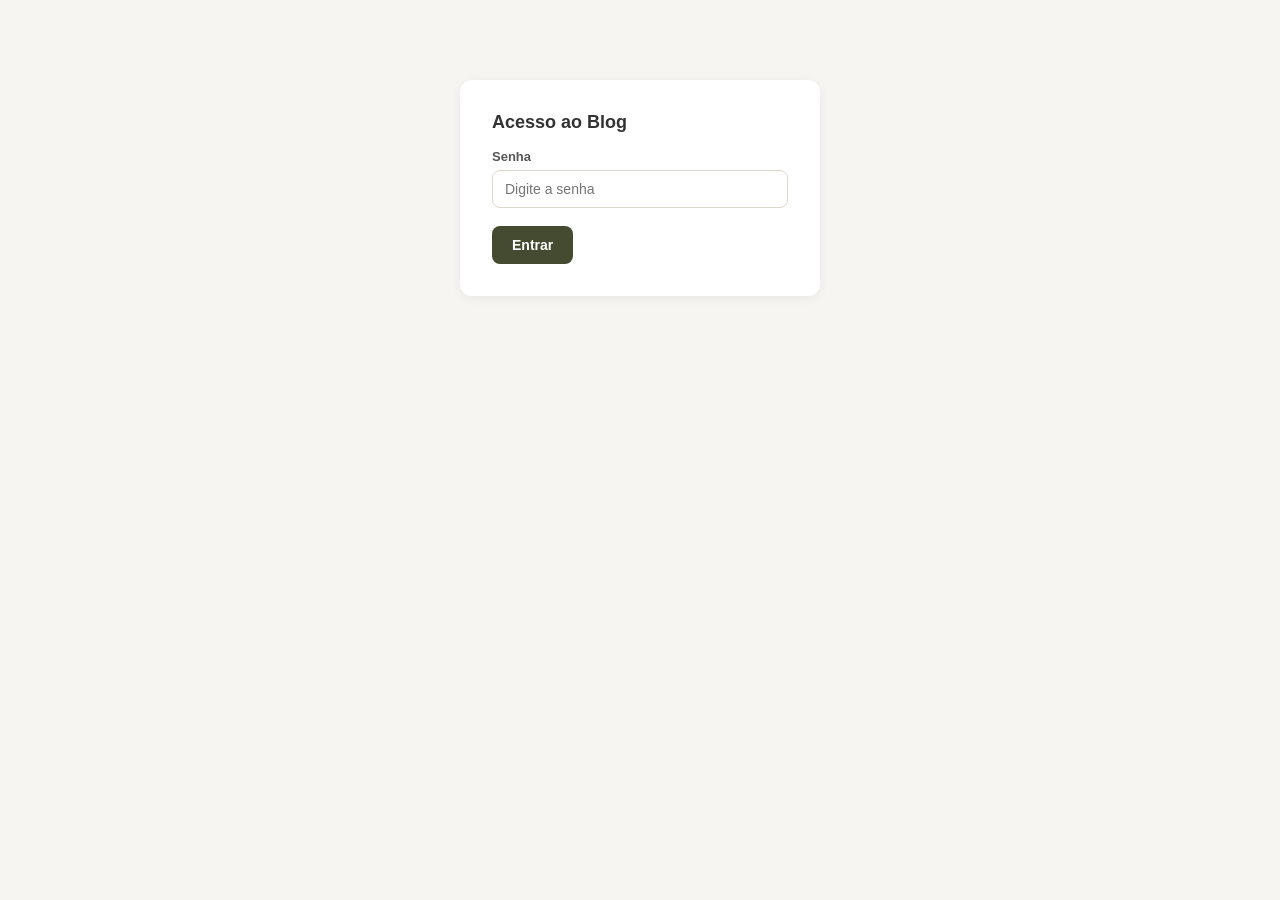
==== admin/index.html @ 90e3500a "Adiciona blog com área de administrador (publicação sem precisar de dev) - Nova seção "Blog" na home" ====
<!DOCTYPE html>
<html lang="pt-BR">
<head>
<meta charset="utf-8"/>
<meta name="viewport" content="width=device-width, initial-scale=1"/>
<meta name="robots" content="noindex, nofollow"/>
<title>Admin do Blog | João Batista de Sá</title>
<link href="/assets/joao-logo-bj.png" rel="icon" sizes="32x32"/>
<style>
:root{
  --jb-dark-green:#454B30;
  --jb-cream:#F0E0C7;
  --jb-cream-text:#35180A;
  --jb-bg:#F6F5F1;
  --jb-border:#DDD8CC;
}
*{box-sizing:border-box;}
body{margin:0;font-family:'Segoe UI',Raleway,sans-serif;background:var(--jb-bg);color:#333;}
header.topbar{
  background:var(--jb-dark-green);color:#fff;padding:14px 24px;
  display:flex;align-items:center;justify-content:space-between;
}
header.topbar h1{font-size:16px;margin:0;font-weight:600;}
header.topbar button{
  background:transparent;border:1px solid rgba(255,255,255,.4);color:#fff;
  padding:6px 14px;border-radius:100px;cursor:pointer;font-size:13px;
}
.wrap{max-width:900px;margin:0 auto;padding:32px 20px;}
#login-view{
  max-width:360px;margin:80px auto;background:#fff;padding:32px;border-radius:12px;
  box-shadow:0 2px 12px rgba(0,0,0,.06);
}
#login-view h2{margin-top:0;font-size:18px;}
input[type=password], input[type=text], input[type=url], input[type=date], textarea{
  width:100%;padding:10px 12px;border:1px solid var(--jb-border);border-radius:8px;
  font-size:14px;font-family:inherit;margin-top:6px;
}
label{display:block;font-size:13px;font-weight:600;color:#555;margin-top:16px;}
button.primary{
  background:var(--jb-dark-green);color:#fff;border:none;padding:11px 20px;
  border-radius:8px;cursor:pointer;font-size:14px;font-weight:600;margin-top:18px;
}
button.primary:disabled{opacity:.6;cursor:default;}
.error{color:#b3261e;font-size:13px;margin-top:10px;}
.hidden{display:none !important;}

.card{background:#fff;border-radius:12px;padding:20px 22px;box-shadow:0 1px 6px rgba(0,0,0,.05);margin-bottom:20px;}
.card-header{display:flex;align-items:center;justify-content:space-between;margin-bottom:16px;}
.card-header h2{font-size:16px;margin:0;}
.btn-new{background:var(--jb-cream);color:var(--jb-cream-text);border:none;padding:9px 18px;border-radius:100px;font-weight:600;font-size:13px;cursor:pointer;}

.post-row{display:flex;align-items:center;justify-content:space-between;padding:12px 0;border-bottom:1px solid var(--jb-border);}
.post-row:last-child{border-bottom:none;}
.post-info strong{display:block;font-size:14px;}
.post-info span{font-size:12px;color:#888;}
.badge{font-size:11px;padding:2px 8px;border-radius:100px;margin-left:8px;}
.badge.pub{background:#dff3e0;color:#1e7a2e;}
.badge.draft{background:#f1eadb;color:#8a6d1f;}
.post-actions button{
  background:none;border:1px solid var(--jb-border);padding:6px 12px;border-radius:6px;
  font-size:12px;cursor:pointer;margin-left:6px;
}
.post-actions button.danger{color:#b3261e;border-color:#e7c3bf;}

.toolbar{display:flex;gap:6px;flex-wrap:wrap;margin-top:6px;}
.toolbar button{
  border:1px solid var(--jb-border);background:#fff;border-radius:6px;padding:6px 10px;
  cursor:pointer;font-size:13px;
}
.editor{
  border:1px solid var(--jb-border);border-radius:8px;padding:12px 14px;min-height:220px;
  margin-top:6px;font-size:14px;line-height:1.6;outline:none;
}
.editor:empty:before{content:attr(data-placeholder);color:#aaa;}
.row2{display:flex;gap:16px;}
.row2 > div{flex:1;}
.cover-preview{max-width:200px;border-radius:8px;margin-top:8px;display:block;}
.hint{font-size:12px;color:#888;margin-top:4px;}
.form-actions{display:flex;gap:10px;align-items:center;margin-top:22px;}
.link-btn{background:none;border:none;color:#555;cursor:pointer;font-size:13px;text-decoration:underline;}
</style>
</head>
<body>

<div id="login-view" class="hidden">
  <h2>Acesso ao Blog</h2>
  <label>Senha
    <input type="password" id="login-password" placeholder="Digite a senha"/>
  </label>
  <button class="primary" id="login-btn">Entrar</button>
  <div class="error hidden" id="login-error"></div>
</div>

<div id="app-view" class="hidden">
  <header class="topbar">
    <h1>Blog — João Batista de Sá</h1>
    <button id="logout-btn">Sair</button>
  </header>
  <div class="wrap">

    <div class="card" id="list-card">
      <div class="card-header">
        <h2>Seus posts</h2>
        <button class="btn-new" id="new-post-btn">+ Novo post</button>
      </div>
      <div id="posts-list"><p class="hint">Carregando...</p></div>
    </div>

    <div class="card hidden" id="editor-card">
      <div class="card-header">
        <h2 id="editor-title">Novo post</h2>
        <button class="link-btn" id="cancel-edit-btn">Cancelar</button>
      </div>

      <label>Título
        <input type="text" id="f-title" placeholder="Título do artigo"/>
      </label>

      <label>Resumo (aparece no card da home)
        <textarea id="f-excerpt" rows="2" placeholder="Um resumo curto e chamativo..."></textarea>
      </label>

      <div class="row2">
        <div>
          <label>Data
            <input type="date" id="f-date"/>
          </label>
        </div>
        <div>
          <label>Imagem de capa (opcional)
            <input type="file" id="f-cover-file" accept="image/png,image/jpeg,image/webp"/>
          </label>
          <div class="hint" id="cover-status"></div>
          <img id="cover-preview" class="cover-preview hidden"/>
        </div>
      </div>

      <label>Conteúdo do artigo</label>
      <div class="toolbar">
        <button type="button" data-cmd="bold"><b>B</b></button>
        <button type="button" data-cmd="italic"><i>I</i></button>
        <button type="button" data-cmd="formatBlock" data-value="H2">H2</button>
        <button type="button" data-cmd="formatBlock" data-value="H3">H3</button>
        <button type="button" data-cmd="insertUnorderedList">• Lista</button>
        <button type="button" data-cmd="createLink">Link</button>
        <button type="button" data-cmd="formatBlock" data-value="P">Parágrafo</button>
      </div>
      <div class="editor" id="f-content" contenteditable="true" data-placeholder="Escreva o artigo aqui..."></div>

      <label style="display:flex;align-items:center;gap:8px;margin-top:20px;">
        <input type="checkbox" id="f-published" style="width:auto;margin:0;"/>
        Publicar agora (fica visível no site)
      </label>

      <div class="form-actions">
        <button class="primary" id="save-btn">Salvar</button>
        <span class="error hidden" id="editor-error"></span>
        <span class="hint hidden" id="editor-saving">Salvando e publicando no GitHub... isso pode levar alguns segundos.</span>
      </div>
    </div>

  </div>
</div>

<script>
const $ = (sel) => document.querySelector(sel);
let currentSlug = null; // null = criando novo
let pendingCoverUrl = '';

async function api(path, opts) {
  const res = await fetch(path, {
    method: 'GET',
    headers: { 'Content-Type': 'application/json' },
    ...opts,
  });
  const data = await res.json().catch(() => ({}));
  if (!res.ok) throw new Error(data.error || 'Erro na requisição.');
  return data;
}

function showLogin() {
  $('#login-view').classList.remove('hidden');
  $('#app-view').classList.add('hidden');
}
function showApp() {
  $('#login-view').classList.add('hidden');
  $('#app-view').classList.remove('hidden');
  loadPosts();
}

async function checkSession() {
  try {
    const { authenticated } = await api('/api/admin/session');
    if (authenticated) showApp(); else showLogin();
  } catch {
    showLogin();
  }
}

$('#login-btn').addEventListener('click', async () => {
  const password = $('#login-password').value;
  $('#login-error').classList.add('hidden');
  try {
    await api('/api/admin/login', { method: 'POST', body: JSON.stringify({ password }) });
    showApp();
  } catch (e) {
    $('#login-error').textContent = e.message;
    $('#login-error').classList.remove('hidden');
  }
});
$('#login-password').addEventListener('keydown', (e) => {
  if (e.key === 'Enter') $('#login-btn').click();
});

$('#logout-btn').addEventListener('click', async () => {
  await api('/api/admin/logout', { method: 'POST' });
  showLogin();
});

async function loadPosts() {
  const list = $('#posts-list');
  list.innerHTML = '<p class="hint">Carregando...</p>';
  try {
    const { posts } = await api('/api/admin/posts');
    if (!posts.length) {
      list.innerHTML = '<p class="hint">Nenhum post ainda. Clique em "Novo post" para começar.</p>';
      return;
    }
    list.innerHTML = '';
    posts.forEach((p) => {
      const row = document.createElement('div');
      row.className = 'post-row';
      row.innerHTML = `
        <div class="post-info">
          <strong>${escapeHtml(p.title)}<span class="badge ${p.published ? 'pub' : 'draft'}">${p.published ? 'Publicado' : 'Rascunho'}</span></strong>
          <span>${p.date || ''}</span>
        </div>
        <div class="post-actions">
          <button data-action="edit">Editar</button>
          <button data-action="delete" class="danger">Excluir</button>
        </div>`;
      row.querySelector('[data-action="edit"]').addEventListener('click', () => editPost(p.slug));
      row.querySelector('[data-action="delete"]').addEventListener('click', () => deletePost(p.slug, p.title));
      list.appendChild(row);
    });
  } catch (e) {
    list.innerHTML = `<p class="error">${escapeHtml(e.message)}</p>`;
  }
}

function escapeHtml(s) {
  return String(s).replace(/&/g,'&amp;').replace(/</g,'&lt;').replace(/>/g,'&gt;');
}

function openEditor() {
  $('#list-card').classList.add('hidden');
  $('#editor-card').classList.remove('hidden');
}
function closeEditor() {
  $('#editor-card').classList.add('hidden');
  $('#list-card').classList.remove('hidden');
  loadPosts();
}

$('#new-post-btn').addEventListener('click', () => {
  currentSlug = null;
  pendingCoverUrl = '';
  $('#editor-title').textContent = 'Novo post';
  $('#f-title').value = '';
  $('#f-excerpt').value = '';
  $('#f-date').value = new Date().toISOString().slice(0, 10);
  $('#f-content').innerHTML = '';
  $('#f-published').checked = false;
  $('#cover-preview').classList.add('hidden');
  $('#cover-status').textContent = '';
  $('#f-cover-file').value = '';
  $('#editor-error').classList.add('hidden');
  openEditor();
});

$('#cancel-edit-btn').addEventListener('click', closeEditor);

async function editPost(slug) {
  try {
    const { post } = await api('/api/admin/posts/' + encodeURIComponent(slug));
    currentSlug = slug;
    pendingCoverUrl = post.coverImage || '';
    $('#editor-title').textContent = 'Editar post';
    $('#f-title').value = post.title;
    $('#f-excerpt').value = post.excerpt || '';
    $('#f-date').value = post.date;
    $('#f-content').innerHTML = post.contentHtml || '';
    $('#f-published').checked = !!post.published;
    if (post.coverImage) {
      $('#cover-preview').src = post.coverImage;
      $('#cover-preview').classList.remove('hidden');
    } else {
      $('#cover-preview').classList.add('hidden');
    }
    $('#cover-status').textContent = '';
    $('#f-cover-file').value = '';
    $('#editor-error').classList.add('hidden');
    openEditor();
  } catch (e) {
    alert(e.message);
  }
}

async function deletePost(slug, title) {
  if (!confirm(`Excluir o post "${title}"? Essa ação não pode ser desfeita.`)) return;
  try {
    await api('/api/admin/posts/' + encodeURIComponent(slug), { method: 'DELETE' });
    loadPosts();
  } catch (e) {
    alert(e.message);
  }
}

document.querySelectorAll('.toolbar button').forEach((btn) => {
  btn.addEventListener('click', () => {
    const cmd = btn.dataset.cmd;
    $('#f-content').focus();
    if (cmd === 'createLink') {
      const url = prompt('Cole o link (https://...)');
      if (url) document.execCommand(cmd, false, url);
      return;
    }
    document.execCommand(cmd, false, btn.dataset.value || null);
  });
});

$('#f-cover-file').addEventListener('change', async (e) => {
  const file = e.target.files[0];
  if (!file) return;
  $('#cover-status').textContent = 'Enviando imagem...';
  try {
    const dataBase64 = await fileToBase64(file);
    const { url } = await api('/api/admin/upload', {
      method: 'POST',
      body: JSON.stringify({ filename: file.name.split('.')[0], contentType: file.type, dataBase64 }),
    });
    pendingCoverUrl = url;
    $('#cover-preview').src = url;
    $('#cover-preview').classList.remove('hidden');
    $('#cover-status').textContent = 'Imagem enviada.';
  } catch (err) {
    $('#cover-status').textContent = 'Erro ao enviar imagem: ' + err.message;
  }
});

function fileToBase64(file) {
  return new Promise((resolve, reject) => {
    const reader = new FileReader();
    reader.onload = () => resolve(reader.result.split(',')[1]);
    reader.onerror = reject;
    reader.readAsDataURL(file);
  });
}

$('#save-btn').addEventListener('click', async () => {
  const title = $('#f-title').value.trim();
  $('#editor-error').classList.add('hidden');
  if (!title) {
    $('#editor-error').textContent = 'Título é obrigatório.';
    $('#editor-error').classList.remove('hidden');
    return;
  }
  const payload = {
    title,
    excerpt: $('#f-excerpt').value.trim(),
    date: $('#f-date').value,
    coverImage: pendingCoverUrl,
    contentHtml: $('#f-content').innerHTML,
    published: $('#f-published').checked,
  };
  $('#save-btn').disabled = true;
  $('#editor-saving').classList.remove('hidden');
  try {
    if (currentSlug) {
      await api('/api/admin/posts/' + encodeURIComponent(currentSlug), { method: 'PUT', body: JSON.stringify(payload) });
    } else {
      await api('/api/admin/posts', { method: 'POST', body: JSON.stringify(payload) });
    }
    closeEditor();
  } catch (e) {
    $('#editor-error').textContent = e.message;
    $('#editor-error').classList.remove('hidden');
  } finally {
    $('#save-btn').disabled = false;
    $('#editor-saving').classList.add('hidden');
  }
});

checkSession();
</script>
</body>
</html>
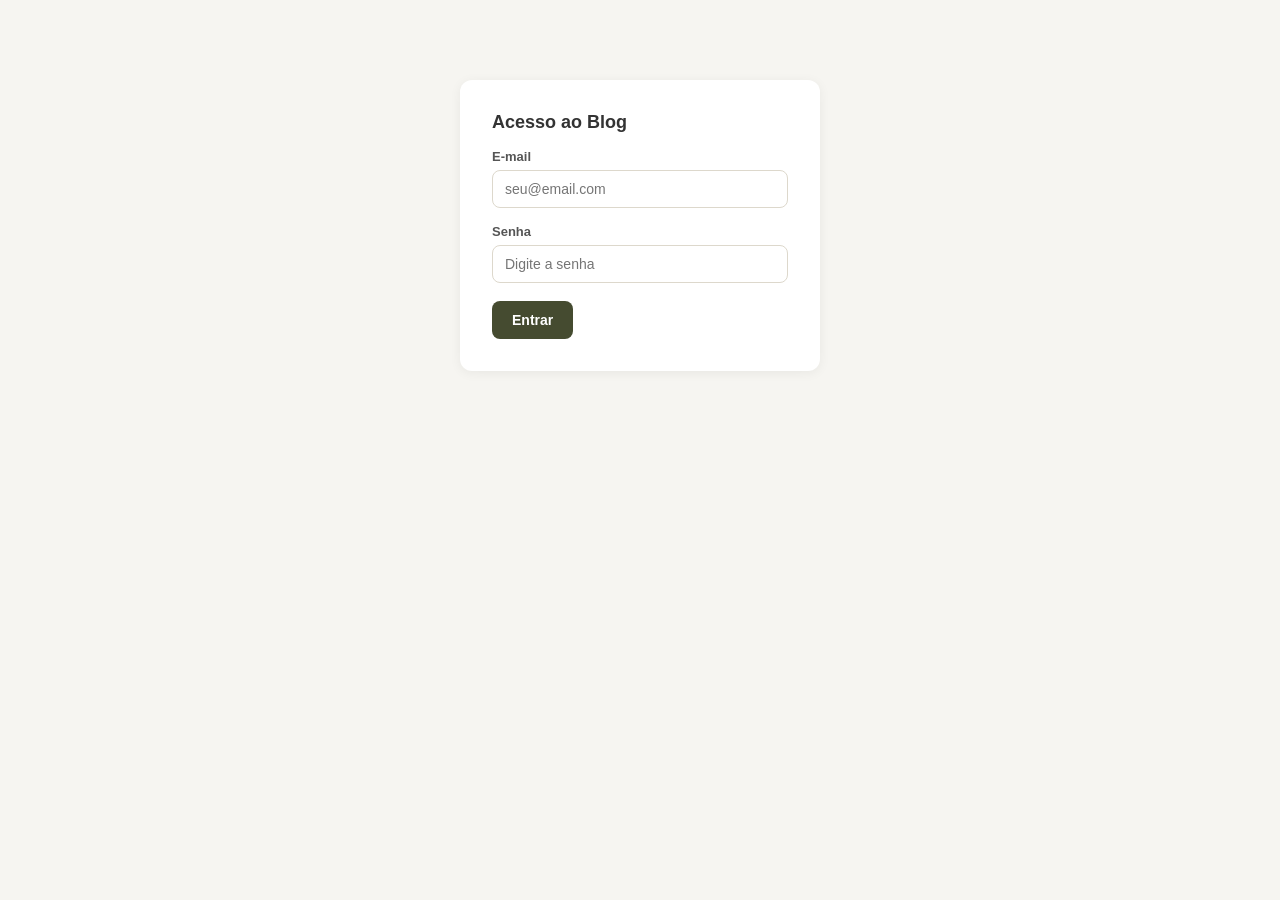
==== commit 8fcdfeb3: "Adiciona e-mail ao login do admin do blog Login agora exige e-mail (variável ADMIN_EMAIL na Vercel) " ====
--- a/admin/index.html
+++ b/admin/index.html
@@ -84,8 +84,11 @@
 
 <div id="login-view" class="hidden">
   <h2>Acesso ao Blog</h2>
+  <label>E-mail
+    <input type="text" id="login-email" placeholder="seu@email.com" autocomplete="username"/>
+  </label>
   <label>Senha
-    <input type="password" id="login-password" placeholder="Digite a senha"/>
+    <input type="password" id="login-password" placeholder="Digite a senha" autocomplete="current-password"/>
   </label>
   <button class="primary" id="login-btn">Entrar</button>
   <div class="error hidden" id="login-error"></div>
@@ -198,15 +201,19 @@
 }
 
 $('#login-btn').addEventListener('click', async () => {
+  const email = $('#login-email').value;
   const password = $('#login-password').value;
   $('#login-error').classList.add('hidden');
   try {
-    await api('/api/admin/login', { method: 'POST', body: JSON.stringify({ password }) });
+    await api('/api/admin/login', { method: 'POST', body: JSON.stringify({ email, password }) });
     showApp();
   } catch (e) {
     $('#login-error').textContent = e.message;
     $('#login-error').classList.remove('hidden');
   }
+});
+$('#login-email').addEventListener('keydown', (e) => {
+  if (e.key === 'Enter') $('#login-btn').click();
 });
 $('#login-password').addEventListener('keydown', (e) => {
   if (e.key === 'Enter') $('#login-btn').click();
